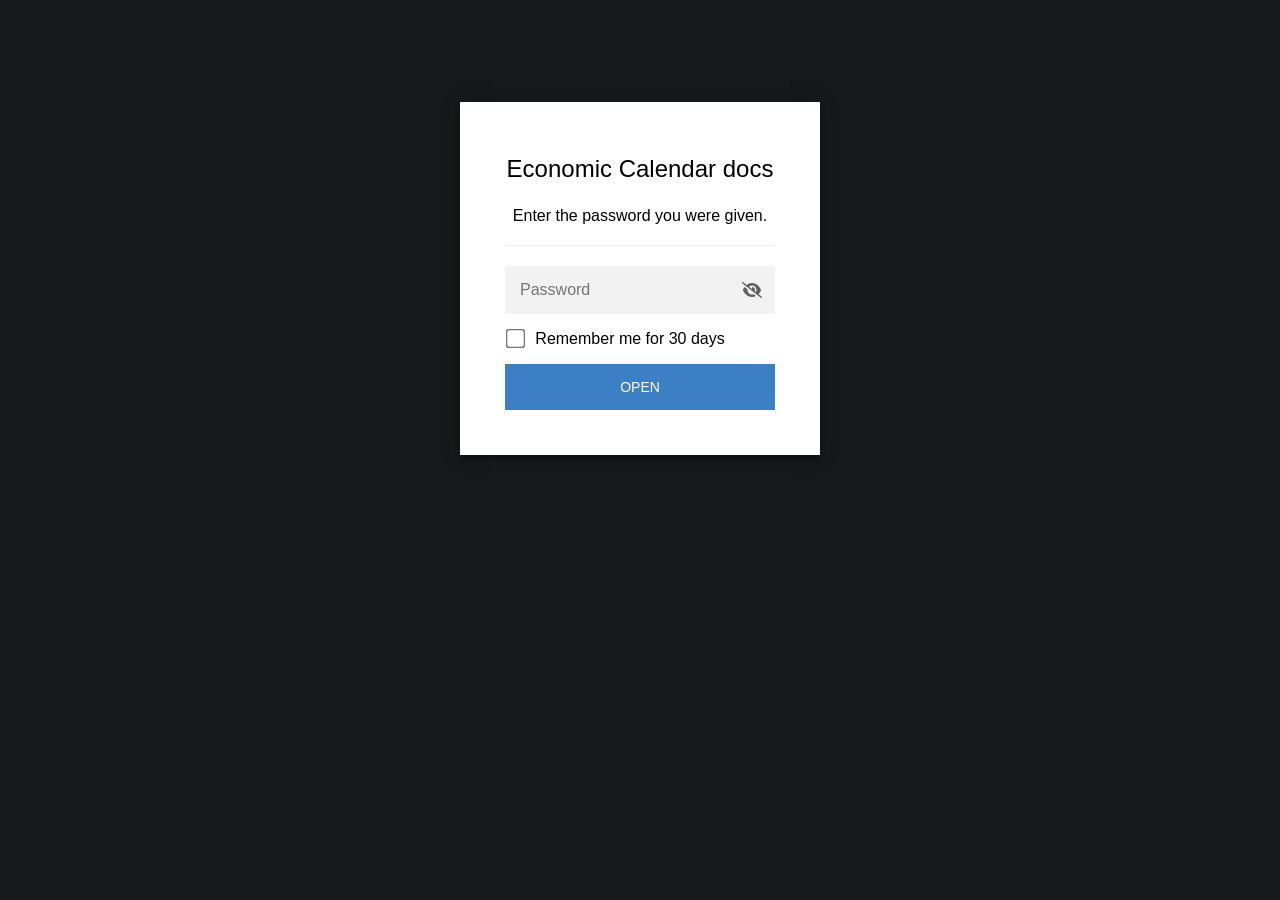
==== getting-started/index.html @ f7188997 "V1" ====
<!DOCTYPE html>
<html class="staticrypt-html">
    <head>
        <meta charset="utf-8" />
        <title>Economic Calendar docs</title>
        <meta name="viewport" content="width=device-width, initial-scale=1" />

        <!-- do not cache this page -->
        <meta http-equiv="cache-control" content="max-age=0" />
        <meta http-equiv="cache-control" content="no-cache" />
        <meta http-equiv="expires" content="0" />
        <meta http-equiv="expires" content="Tue, 01 Jan 1980 1:00:00 GMT" />
        <meta http-equiv="pragma" content="no-cache" />

        <style>
            .staticrypt-hr {
                margin-top: 20px;
                margin-bottom: 20px;
                border: 0;
                border-top: 1px solid #eee;
            }

            .staticrypt-page {
                width: 360px;
                padding: 8% 0 0;
                margin: auto;
                box-sizing: border-box;
            }

            .staticrypt-form {
                position: relative;
                z-index: 1;
                background: #ffffff;
                max-width: 360px;
                margin: 0 auto 100px;
                padding: 45px;
                text-align: center;
                box-shadow: 0 0 20px 0 rgba(0, 0, 0, 0.2), 0 5px 5px 0 rgba(0, 0, 0, 0.24);
            }

            .staticrypt-form input[type="password"],
            input[type="text"] {
                background: inherit;
                border: 0;
                box-sizing: border-box; /* This ensures padding is included in the total width */
                font-size: 14px;
                outline: 0;
                padding: 15px 30px 15px 15px; /* Adjust the padding to ensure there is space for the icon */
                width: 100%;
            }

            .staticrypt-password-container {
                position: relative;
                outline: 0;
                background: #f2f2f2;
                width: 100%;
                border: 0;
                margin: 0 0 15px;
                box-sizing: border-box;
            }

            .staticrypt-toggle-password-visibility {
                cursor: pointer;
                height: 20px;
                opacity: 60%;
                padding: 13px;
                position: absolute;
                right: 0;
                top: 50%;
                transform: translateY(-50%);
                width: 20px;
            }

            .staticrypt-form .staticrypt-decrypt-button {
                text-transform: uppercase;
                outline: 0;
                background: #3d7fc4;
                width: 100%;
                border: 0;
                padding: 15px;
                color: #ffffff;
                font-size: 14px;
                cursor: pointer;
            }

            .staticrypt-form .staticrypt-decrypt-button:hover,
            .staticrypt-form .staticrypt-decrypt-button:active,
            .staticrypt-form .staticrypt-decrypt-button:focus {
                background: #3d7fc4;
                filter: brightness(92%);
            }

            .staticrypt-html {
                height: 100%;
            }

            .staticrypt-body {
                height: 100%;
                margin: 0;
            }

            .staticrypt-content {
                height: 100%;
                margin-bottom: 1em;
                background: #17181c;
                font-family: "Arial", sans-serif;
                -webkit-font-smoothing: antialiased;
                -moz-osx-font-smoothing: grayscale;
            }

            .staticrypt-instructions {
                margin-top: -1em;
                margin-bottom: 1em;
            }

            .staticrypt-title {
                font-size: 1.5em;
            }

            label.staticrypt-remember {
                display: flex;
                align-items: center;
                margin-bottom: 1em;
            }

            .staticrypt-remember input[type="checkbox"] {
                transform: scale(1.5);
                margin-right: 1em;
            }

            .hidden {
                display: none !important;
            }

            .staticrypt-spinner-container {
                height: 100%;
                display: flex;
                align-items: center;
                justify-content: center;
            }

            .staticrypt-spinner {
                display: inline-block;
                width: 2rem;
                height: 2rem;
                vertical-align: text-bottom;
                border: 0.25em solid gray;
                border-right-color: transparent;
                border-radius: 50%;
                -webkit-animation: spinner-border 0.75s linear infinite;
                animation: spinner-border 0.75s linear infinite;
                animation-duration: 0.75s;
                animation-timing-function: linear;
                animation-delay: 0s;
                animation-iteration-count: infinite;
                animation-direction: normal;
                animation-fill-mode: none;
                animation-play-state: running;
                animation-name: spinner-border;
            }

            @keyframes spinner-border {
                100% {
                    transform: rotate(360deg);
                }
            }

            @media screen and (-webkit-min-device-pixel-ratio: 0) {
                .staticrypt-form input[type="password"],
                input[type="text"] {
                    font-size: 16px;
                }
            }
        </style>
    </head>

    <body class="staticrypt-body">
        <div id="staticrypt_loading" class="staticrypt-spinner-container">
            <div class="staticrypt-spinner"></div>
        </div>

        <div id="staticrypt_content" class="staticrypt-content hidden">
            <div class="staticrypt-page">
                <div class="staticrypt-form">
                    <div class="staticrypt-instructions">
                        <p class="staticrypt-title">Economic Calendar docs</p>
                        <p>Enter the password you were given.</p>
                    </div>

                    <hr class="staticrypt-hr" />

                    <form id="staticrypt-form" action="#" method="post">
                        <div class="staticrypt-password-container">
                            <input
                                id="staticrypt-password"
                                type="password"
                                name="password"
                                placeholder="Password"
                                autofocus
                            />

                            <img
                                class="staticrypt-toggle-password-visibility"
                                alt="Show password"
                                title="Show password"
                                src="[data-uri]"
                            />
                        </div>

                        <label id="staticrypt-remember-label" class="staticrypt-remember hidden">
                            <input id="staticrypt-remember" type="checkbox" name="remember" />
                            Remember me for 30 days
                        </label>

                        <input type="submit" class="staticrypt-decrypt-button" value="Open" />
                    </form>
                </div>
            </div>
        </div>

        <script>
            // these variables will be filled when generating the file - the template format is 'variable_name'
            const staticryptInitiator = ((function(){
  const exports = {};
  const cryptoEngine = ((function(){
  const exports = {};
  const { subtle } = crypto;

const IV_BITS = 16 * 8;
const HEX_BITS = 4;
const ENCRYPTION_ALGO = "AES-CBC";

/**
 * Translates between utf8 encoded hexadecimal strings
 * and Uint8Array bytes.
 */
const HexEncoder = {
    /**
     * hex string -> bytes
     * @param {string} hexString
     * @returns {Uint8Array}
     */
    parse: function (hexString) {
        if (hexString.length % 2 !== 0) throw "Invalid hexString";
        const arrayBuffer = new Uint8Array(hexString.length / 2);

        for (let i = 0; i < hexString.length; i += 2) {
            const byteValue = parseInt(hexString.substring(i, i + 2), 16);
            if (isNaN(byteValue)) {
                throw "Invalid hexString";
            }
            arrayBuffer[i / 2] = byteValue;
        }
        return arrayBuffer;
    },

    /**
     * bytes -> hex string
     * @param {Uint8Array} bytes
     * @returns {string}
     */
    stringify: function (bytes) {
        const hexBytes = [];

        for (let i = 0; i < bytes.length; ++i) {
            let byteString = bytes[i].toString(16);
            if (byteString.length < 2) {
                byteString = "0" + byteString;
            }
            hexBytes.push(byteString);
        }
        return hexBytes.join("");
    },
};

/**
 * Translates between utf8 strings and Uint8Array bytes.
 */
const UTF8Encoder = {
    parse: function (str) {
        return new TextEncoder().encode(str);
    },

    stringify: function (bytes) {
        return new TextDecoder().decode(bytes);
    },
};

/**
 * Salt and encrypt a msg with a password.
 */
async function encrypt(msg, hashedPassword) {
    // Must be 16 bytes, unpredictable, and preferably cryptographically random. However, it need not be secret.
    // https://developer.mozilla.org/en-US/docs/Web/API/SubtleCrypto/encrypt#parameters
    const iv = crypto.getRandomValues(new Uint8Array(IV_BITS / 8));

    const key = await subtle.importKey("raw", HexEncoder.parse(hashedPassword), ENCRYPTION_ALGO, false, ["encrypt"]);

    const encrypted = await subtle.encrypt(
        {
            name: ENCRYPTION_ALGO,
            iv: iv,
        },
        key,
        UTF8Encoder.parse(msg)
    );

    // iv will be 32 hex characters, we prepend it to the ciphertext for use in decryption
    return HexEncoder.stringify(iv) + HexEncoder.stringify(new Uint8Array(encrypted));
}
exports.encrypt = encrypt;

/**
 * Decrypt a salted msg using a password.
 *
 * @param {string} encryptedMsg
 * @param {string} hashedPassword
 * @returns {Promise<string>}
 */
async function decrypt(encryptedMsg, hashedPassword) {
    const ivLength = IV_BITS / HEX_BITS;
    const iv = HexEncoder.parse(encryptedMsg.substring(0, ivLength));
    const encrypted = encryptedMsg.substring(ivLength);

    const key = await subtle.importKey("raw", HexEncoder.parse(hashedPassword), ENCRYPTION_ALGO, false, ["decrypt"]);

    const outBuffer = await subtle.decrypt(
        {
            name: ENCRYPTION_ALGO,
            iv: iv,
        },
        key,
        HexEncoder.parse(encrypted)
    );

    return UTF8Encoder.stringify(new Uint8Array(outBuffer));
}
exports.decrypt = decrypt;

/**
 * Salt and hash the password so it can be stored in localStorage without opening a password reuse vulnerability.
 *
 * @param {string} password
 * @param {string} salt
 * @returns {Promise<string>}
 */
async function hashPassword(password, salt) {
    // we hash the password in multiple steps, each adding more iterations. This is because we used to allow less
    // iterations, so for backward compatibility reasons, we need to support going from that to more iterations.
    let hashedPassword = await hashLegacyRound(password, salt);

    hashedPassword = await hashSecondRound(hashedPassword, salt);

    return hashThirdRound(hashedPassword, salt);
}
exports.hashPassword = hashPassword;

/**
 * This hashes the password with 1k iterations. This is a low number, we need this function to support backwards
 * compatibility.
 *
 * @param {string} password
 * @param {string} salt
 * @returns {Promise<string>}
 */
function hashLegacyRound(password, salt) {
    return pbkdf2(password, salt, 1000, "SHA-1");
}
exports.hashLegacyRound = hashLegacyRound;

/**
 * Add a second round of iterations. This is because we used to use 1k, so for backwards compatibility with
 * remember-me/autodecrypt links, we need to support going from that to more iterations.
 *
 * @param hashedPassword
 * @param salt
 * @returns {Promise<string>}
 */
function hashSecondRound(hashedPassword, salt) {
    return pbkdf2(hashedPassword, salt, 14000, "SHA-256");
}
exports.hashSecondRound = hashSecondRound;

/**
 * Add a third round of iterations to bring total number to 600k. This is because we used to use 1k, then 15k, so for
 * backwards compatibility with remember-me/autodecrypt links, we need to support going from that to more iterations.
 *
 * @param hashedPassword
 * @param salt
 * @returns {Promise<string>}
 */
function hashThirdRound(hashedPassword, salt) {
    return pbkdf2(hashedPassword, salt, 585000, "SHA-256");
}
exports.hashThirdRound = hashThirdRound;

/**
 * Salt and hash the password so it can be stored in localStorage without opening a password reuse vulnerability.
 *
 * @param {string} password
 * @param {string} salt
 * @param {int} iterations
 * @param {string} hashAlgorithm
 * @returns {Promise<string>}
 */
async function pbkdf2(password, salt, iterations, hashAlgorithm) {
    const key = await subtle.importKey("raw", UTF8Encoder.parse(password), "PBKDF2", false, ["deriveBits"]);

    const keyBytes = await subtle.deriveBits(
        {
            name: "PBKDF2",
            hash: hashAlgorithm,
            iterations,
            salt: UTF8Encoder.parse(salt),
        },
        key,
        256
    );

    return HexEncoder.stringify(new Uint8Array(keyBytes));
}

function generateRandomSalt() {
    const bytes = crypto.getRandomValues(new Uint8Array(128 / 8));

    return HexEncoder.stringify(new Uint8Array(bytes));
}
exports.generateRandomSalt = generateRandomSalt;

async function signMessage(hashedPassword, message) {
    const key = await subtle.importKey(
        "raw",
        HexEncoder.parse(hashedPassword),
        {
            name: "HMAC",
            hash: "SHA-256",
        },
        false,
        ["sign"]
    );
    const signature = await subtle.sign("HMAC", key, UTF8Encoder.parse(message));

    return HexEncoder.stringify(new Uint8Array(signature));
}
exports.signMessage = signMessage;

function getRandomAlphanum() {
    const possibleCharacters = "abcdefghijklmnopqrstuvwxyzABCDEFGHIJKLMNOPQRSTUVWXYZ0123456789";

    let byteArray;
    let parsedInt;

    // Keep generating new random bytes until we get a value that falls
    // within a range that can be evenly divided by possibleCharacters.length
    do {
        byteArray = crypto.getRandomValues(new Uint8Array(1));
        // extract the lowest byte to get an int from 0 to 255 (probably unnecessary, since we're only generating 1 byte)
        parsedInt = byteArray[0] & 0xff;
    } while (parsedInt >= 256 - (256 % possibleCharacters.length));

    // Take the modulo of the parsed integer to get a random number between 0 and totalLength - 1
    const randomIndex = parsedInt % possibleCharacters.length;

    return possibleCharacters[randomIndex];
}

/**
 * Generate a random string of a given length.
 *
 * @param {int} length
 * @returns {string}
 */
function generateRandomString(length) {
    let randomString = "";

    for (let i = 0; i < length; i++) {
        randomString += getRandomAlphanum();
    }

    return randomString;
}
exports.generateRandomString = generateRandomString;

  return exports;
})());
const codec = ((function(){
  const exports = {};
  /**
 * Initialize the codec with the provided cryptoEngine - this return functions to encode and decode messages.
 *
 * @param cryptoEngine - the engine to use for encryption / decryption
 */
function init(cryptoEngine) {
    const exports = {};

    /**
     * Top-level function for encoding a message.
     * Includes password hashing, encryption, and signing.
     *
     * @param {string} msg
     * @param {string} password
     * @param {string} salt
     *
     * @returns {string} The encoded text
     */
    async function encode(msg, password, salt) {
        const hashedPassword = await cryptoEngine.hashPassword(password, salt);

        const encrypted = await cryptoEngine.encrypt(msg, hashedPassword);

        // we use the hashed password in the HMAC because this is effectively what will be used a password (so we can store
        // it in localStorage safely, we don't use the clear text password)
        const hmac = await cryptoEngine.signMessage(hashedPassword, encrypted);

        return hmac + encrypted;
    }
    exports.encode = encode;

    /**
     * Encode using a password that has already been hashed. This is useful to encode multiple messages in a row, that way
     * we don't need to hash the password multiple times.
     *
     * @param {string} msg
     * @param {string} hashedPassword
     *
     * @returns {string} The encoded text
     */
    async function encodeWithHashedPassword(msg, hashedPassword) {
        const encrypted = await cryptoEngine.encrypt(msg, hashedPassword);

        // we use the hashed password in the HMAC because this is effectively what will be used a password (so we can store
        // it in localStorage safely, we don't use the clear text password)
        const hmac = await cryptoEngine.signMessage(hashedPassword, encrypted);

        return hmac + encrypted;
    }
    exports.encodeWithHashedPassword = encodeWithHashedPassword;

    /**
     * Top-level function for decoding a message.
     * Includes signature check and decryption.
     *
     * @param {string} signedMsg
     * @param {string} hashedPassword
     * @param {string} salt
     * @param {int} backwardCompatibleAttempt
     * @param {string} originalPassword
     *
     * @returns {Object} {success: true, decoded: string} | {success: false, message: string}
     */
    async function decode(signedMsg, hashedPassword, salt, backwardCompatibleAttempt = 0, originalPassword = "") {
        const encryptedHMAC = signedMsg.substring(0, 64);
        const encryptedMsg = signedMsg.substring(64);
        const decryptedHMAC = await cryptoEngine.signMessage(hashedPassword, encryptedMsg);

        if (decryptedHMAC !== encryptedHMAC) {
            // we have been raising the number of iterations in the hashing algorithm multiple times, so to support the old
            // remember-me/autodecrypt links we need to try bringing the old hashes up to speed.
            originalPassword = originalPassword || hashedPassword;
            if (backwardCompatibleAttempt === 0) {
                const updatedHashedPassword = await cryptoEngine.hashThirdRound(originalPassword, salt);

                return decode(signedMsg, updatedHashedPassword, salt, backwardCompatibleAttempt + 1, originalPassword);
            }
            if (backwardCompatibleAttempt === 1) {
                let updatedHashedPassword = await cryptoEngine.hashSecondRound(originalPassword, salt);
                updatedHashedPassword = await cryptoEngine.hashThirdRound(updatedHashedPassword, salt);

                return decode(signedMsg, updatedHashedPassword, salt, backwardCompatibleAttempt + 1, originalPassword);
            }

            return { success: false, message: "Signature mismatch" };
        }

        return {
            success: true,
            decoded: await cryptoEngine.decrypt(encryptedMsg, hashedPassword),
        };
    }
    exports.decode = decode;

    return exports;
}
exports.init = init;

  return exports;
})());
const decode = codec.init(cryptoEngine).decode;

/**
 * Initialize the staticrypt module, that exposes functions callbable by the password_template.
 *
 * @param {{
 *  staticryptEncryptedMsgUniqueVariableName: string,
 *  isRememberEnabled: boolean,
 *  rememberDurationInDays: number,
 *  staticryptSaltUniqueVariableName: string,
 * }} staticryptConfig - object of data that is stored on the password_template at encryption time.
 *
 * @param {{
 *  rememberExpirationKey: string,
 *  rememberPassphraseKey: string,
 *  replaceHtmlCallback: function,
 *  clearLocalStorageCallback: function,
 * }} templateConfig - object of data that can be configured by a custom password_template.
 */
function init(staticryptConfig, templateConfig) {
    const exports = {};

    /**
     * Decrypt our encrypted page, replace the whole HTML.
     *
     * @param {string} hashedPassword
     * @returns {Promise<boolean>}
     */
    async function decryptAndReplaceHtml(hashedPassword) {
        const { staticryptEncryptedMsgUniqueVariableName, staticryptSaltUniqueVariableName } = staticryptConfig;
        const { replaceHtmlCallback } = templateConfig;

        const result = await decode(
            staticryptEncryptedMsgUniqueVariableName,
            hashedPassword,
            staticryptSaltUniqueVariableName
        );
        if (!result.success) {
            return false;
        }
        const plainHTML = result.decoded;

        // if the user configured a callback call it, otherwise just replace the whole HTML
        if (typeof replaceHtmlCallback === "function") {
            replaceHtmlCallback(plainHTML);
        } else {
            document.write(plainHTML);
            document.close();
        }

        return true;
    }

    /**
     * Attempt to decrypt the page and replace the whole HTML.
     *
     * @param {string} password
     * @param {boolean} isRememberChecked
     *
     * @returns {Promise<{isSuccessful: boolean, hashedPassword?: string}>} - we return an object, so that if we want to
     *   expose more information in the future we can do it without breaking the password_template
     */
    async function handleDecryptionOfPage(password, isRememberChecked) {
        const { staticryptSaltUniqueVariableName } = staticryptConfig;

        // decrypt and replace the whole page
        const hashedPassword = await cryptoEngine.hashPassword(password, staticryptSaltUniqueVariableName);
        return handleDecryptionOfPageFromHash(hashedPassword, isRememberChecked);
    }
    exports.handleDecryptionOfPage = handleDecryptionOfPage;

    async function handleDecryptionOfPageFromHash(hashedPassword, isRememberChecked) {
        const { isRememberEnabled, rememberDurationInDays } = staticryptConfig;
        const { rememberExpirationKey, rememberPassphraseKey } = templateConfig;

        const isDecryptionSuccessful = await decryptAndReplaceHtml(hashedPassword);

        if (!isDecryptionSuccessful) {
            return {
                isSuccessful: false,
                hashedPassword,
            };
        }

        // remember the hashedPassword and set its expiration if necessary
        if (isRememberEnabled && isRememberChecked) {
            window.localStorage.setItem(rememberPassphraseKey, hashedPassword);

            // set the expiration if the duration isn't 0 (meaning no expiration)
            if (rememberDurationInDays > 0) {
                window.localStorage.setItem(
                    rememberExpirationKey,
                    (new Date().getTime() + rememberDurationInDays * 24 * 60 * 60 * 1000).toString()
                );
            }
        }

        return {
            isSuccessful: true,
            hashedPassword,
        };
    }
    exports.handleDecryptionOfPageFromHash = handleDecryptionOfPageFromHash;

    /**
     * Clear localstorage from staticrypt related values
     */
    function clearLocalStorage() {
        const { clearLocalStorageCallback, rememberExpirationKey, rememberPassphraseKey } = templateConfig;

        if (typeof clearLocalStorageCallback === "function") {
            clearLocalStorageCallback();
        } else {
            localStorage.removeItem(rememberPassphraseKey);
            localStorage.removeItem(rememberExpirationKey);
        }
    }

    async function handleDecryptOnLoad() {
        let isSuccessful = await decryptOnLoadFromUrl();

        if (!isSuccessful) {
            isSuccessful = await decryptOnLoadFromRememberMe();
        }

        return { isSuccessful };
    }
    exports.handleDecryptOnLoad = handleDecryptOnLoad;

    /**
     * Clear storage if we are logging out
     *
     * @returns {boolean} - whether we logged out
     */
    function logoutIfNeeded() {
        const logoutKey = "staticrypt_logout";

        // handle logout through query param
        const queryParams = new URLSearchParams(window.location.search);
        if (queryParams.has(logoutKey)) {
            clearLocalStorage();
            return true;
        }

        // handle logout through URL fragment
        const hash = window.location.hash.substring(1);
        if (hash.includes(logoutKey)) {
            clearLocalStorage();
            return true;
        }

        return false;
    }

    /**
     * To be called on load: check if we want to try to decrypt and replace the HTML with the decrypted content, and
     * try to do it if needed.
     *
     * @returns {Promise<boolean>} true if we derypted and replaced the whole page, false otherwise
     */
    async function decryptOnLoadFromRememberMe() {
        const { rememberDurationInDays } = staticryptConfig;
        const { rememberExpirationKey, rememberPassphraseKey } = templateConfig;

        // if we are login out, terminate
        if (logoutIfNeeded()) {
            return false;
        }

        // if there is expiration configured, check if we're not beyond the expiration
        if (rememberDurationInDays && rememberDurationInDays > 0) {
            const expiration = localStorage.getItem(rememberExpirationKey),
                isExpired = expiration && new Date().getTime() > parseInt(expiration);

            if (isExpired) {
                clearLocalStorage();
                return false;
            }
        }

        const hashedPassword = localStorage.getItem(rememberPassphraseKey);

        if (hashedPassword) {
            // try to decrypt
            const isDecryptionSuccessful = await decryptAndReplaceHtml(hashedPassword);

            // if the decryption is unsuccessful the password might be wrong - silently clear the saved data and let
            // the user fill the password form again
            if (!isDecryptionSuccessful) {
                clearLocalStorage();
                return false;
            }

            return true;
        }

        return false;
    }

    async function decryptOnLoadFromUrl() {
        const passwordKey = "staticrypt_pwd";
        const rememberMeKey = "remember_me";

        // try to get the password from the query param (for backward compatibility - we now want to avoid this method,
        // since it sends the hashed password to the server which isn't needed)
        const queryParams = new URLSearchParams(window.location.search);
        const hashedPasswordQuery = queryParams.get(passwordKey);
        const rememberMeQuery = queryParams.get(rememberMeKey);

        const urlFragment = window.location.hash.substring(1);
        // get the password from the url fragment
        const hashedPasswordRegexMatch = urlFragment.match(new RegExp(passwordKey + "=([^&]*)"));
        const hashedPasswordFragment = hashedPasswordRegexMatch ? hashedPasswordRegexMatch[1] : null;
        const rememberMeFragment = urlFragment.includes(rememberMeKey);

        const hashedPassword = hashedPasswordFragment || hashedPasswordQuery;
        const rememberMe = rememberMeFragment || rememberMeQuery;

        if (hashedPassword) {
            return handleDecryptionOfPageFromHash(hashedPassword, rememberMe);
        }

        return false;
    }

    return exports;
}
exports.init = init;

  return exports;
})());
            const templateError = "Wrong password",
                templateToggleAltShow = "Show password",
                templateToggleAltHide = "Hide password",
                isRememberEnabled = true,
                staticryptConfig = {"staticryptEncryptedMsgUniqueVariableName":"[base64]","isRememberEnabled":true,"rememberDurationInDays":30,"staticryptSaltUniqueVariableName":"a961a869820fe234a34bedd8ff68a4ea"};

            // you can edit these values to customize some of the behavior of StatiCrypt
            const templateConfig = {
                rememberExpirationKey: "staticrypt_expiration",
                rememberPassphraseKey: "staticrypt_passphrase",
                replaceHtmlCallback: null,
                clearLocalStorageCallback: null,
            };

            // init the staticrypt engine
            const staticrypt = staticryptInitiator.init(staticryptConfig, templateConfig);

            // try to automatically decrypt on load if there is a saved password
            window.onload = async function () {
                const { isSuccessful } = await staticrypt.handleDecryptOnLoad();

                // if we didn't decrypt anything on load, show the password prompt. Otherwise the content has already been
                // replaced, no need to do anything
                if (!isSuccessful) {
                    // hide loading screen
                    document.getElementById("staticrypt_loading").classList.add("hidden");
                    document.getElementById("staticrypt_content").classList.remove("hidden");
                    document.getElementById("staticrypt-password").focus();

                    // show the remember me checkbox
                    if (isRememberEnabled) {
                        document.getElementById("staticrypt-remember-label").classList.remove("hidden");
                    }
                }
            };

            // toggle password visibility
            const toggleIcon = document.querySelector(".staticrypt-toggle-password-visibility");
            // these two icons are coming from FontAwesome
            const imgSrcEyeClosed =
                "[data-uri]";
            const imgSrcEyeOpened =
                "[data-uri]";
            toggleIcon.addEventListener("click", function () {
                const passwordInput = document.getElementById("staticrypt-password");
                if (passwordInput.type === "password") {
                    passwordInput.type = "text";
                    toggleIcon.src = imgSrcEyeOpened;
                    toggleIcon.alt = templateToggleAltHide;
                    toggleIcon.title = templateToggleAltHide;
                } else {
                    passwordInput.type = "password";
                    toggleIcon.src = imgSrcEyeClosed;
                    toggleIcon.alt = templateToggleAltShow;
                    toggleIcon.title = templateToggleAltShow;
                }
            });

            // handle password form submission
            document.getElementById("staticrypt-form").addEventListener("submit", async function (e) {
                e.preventDefault();

                const password = document.getElementById("staticrypt-password").value,
                    isRememberChecked = document.getElementById("staticrypt-remember").checked;

                const { isSuccessful } = await staticrypt.handleDecryptionOfPage(password, isRememberChecked);

                if (!isSuccessful) {
                    alert(templateError);
                }
            });
        </script>
    </body>
</html>
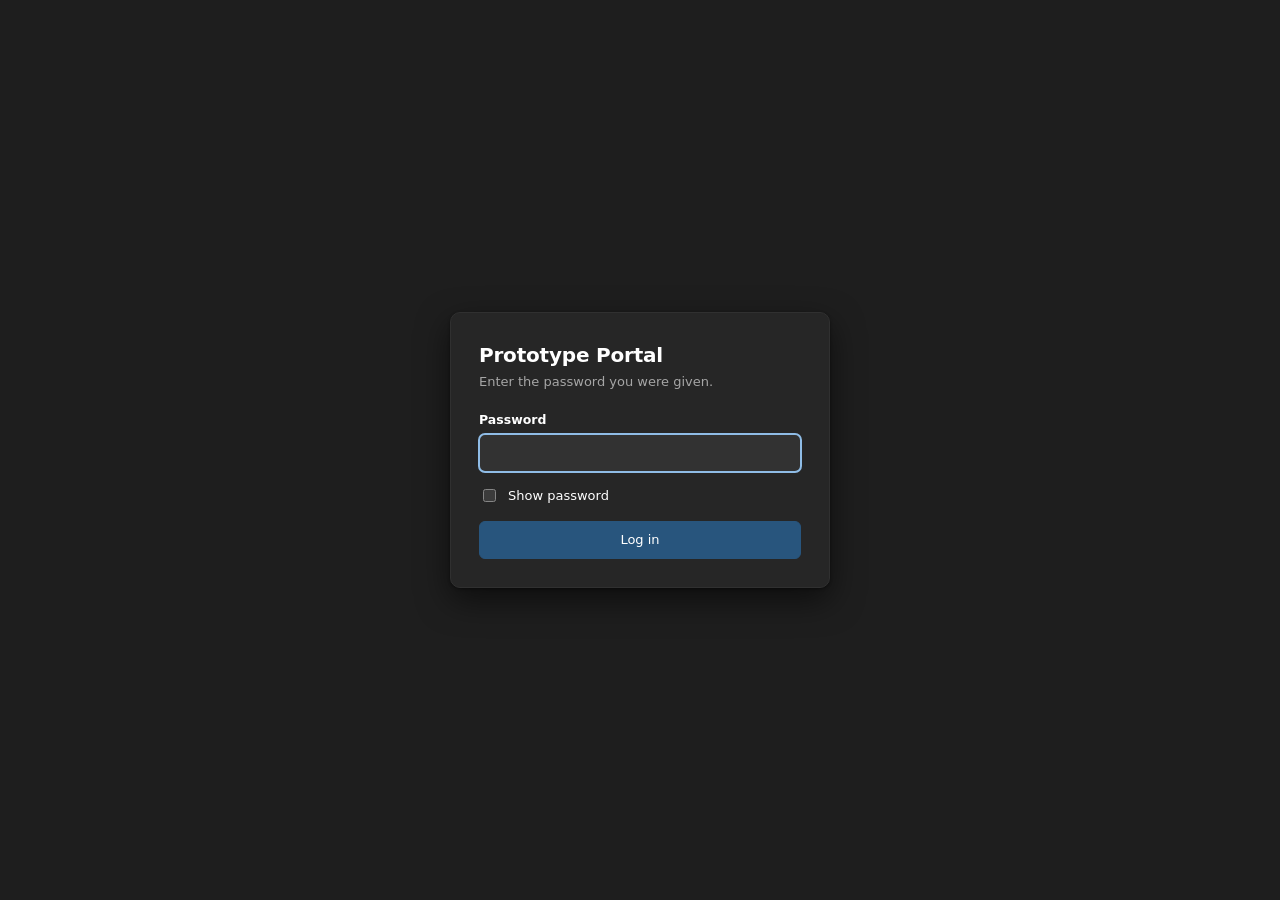
==== commit 5523fd43: "V2" ====
--- a/getting-started/index.html
+++ b/getting-started/index.html
@@ -1,226 +1,69 @@
-<!DOCTYPE html>
-<html class="staticrypt-html">
-    <head>
-        <meta charset="utf-8" />
-        <title>Economic Calendar docs</title>
-        <meta name="viewport" content="width=device-width, initial-scale=1" />
-
-        <!-- do not cache this page -->
-        <meta http-equiv="cache-control" content="max-age=0" />
-        <meta http-equiv="cache-control" content="no-cache" />
-        <meta http-equiv="expires" content="0" />
-        <meta http-equiv="expires" content="Tue, 01 Jan 1980 1:00:00 GMT" />
-        <meta http-equiv="pragma" content="no-cache" />
-
-        <style>
-            .staticrypt-hr {
-                margin-top: 20px;
-                margin-bottom: 20px;
-                border: 0;
-                border-top: 1px solid #eee;
-            }
-
-            .staticrypt-page {
-                width: 360px;
-                padding: 8% 0 0;
-                margin: auto;
-                box-sizing: border-box;
-            }
-
-            .staticrypt-form {
-                position: relative;
-                z-index: 1;
-                background: #ffffff;
-                max-width: 360px;
-                margin: 0 auto 100px;
-                padding: 45px;
-                text-align: center;
-                box-shadow: 0 0 20px 0 rgba(0, 0, 0, 0.2), 0 5px 5px 0 rgba(0, 0, 0, 0.24);
-            }
-
-            .staticrypt-form input[type="password"],
-            input[type="text"] {
-                background: inherit;
-                border: 0;
-                box-sizing: border-box; /* This ensures padding is included in the total width */
-                font-size: 14px;
-                outline: 0;
-                padding: 15px 30px 15px 15px; /* Adjust the padding to ensure there is space for the icon */
-                width: 100%;
-            }
-
-            .staticrypt-password-container {
-                position: relative;
-                outline: 0;
-                background: #f2f2f2;
-                width: 100%;
-                border: 0;
-                margin: 0 0 15px;
-                box-sizing: border-box;
-            }
-
-            .staticrypt-toggle-password-visibility {
-                cursor: pointer;
-                height: 20px;
-                opacity: 60%;
-                padding: 13px;
-                position: absolute;
-                right: 0;
-                top: 50%;
-                transform: translateY(-50%);
-                width: 20px;
-            }
-
-            .staticrypt-form .staticrypt-decrypt-button {
-                text-transform: uppercase;
-                outline: 0;
-                background: #3d7fc4;
-                width: 100%;
-                border: 0;
-                padding: 15px;
-                color: #ffffff;
-                font-size: 14px;
-                cursor: pointer;
-            }
-
-            .staticrypt-form .staticrypt-decrypt-button:hover,
-            .staticrypt-form .staticrypt-decrypt-button:active,
-            .staticrypt-form .staticrypt-decrypt-button:focus {
-                background: #3d7fc4;
-                filter: brightness(92%);
-            }
-
-            .staticrypt-html {
-                height: 100%;
-            }
-
-            .staticrypt-body {
-                height: 100%;
-                margin: 0;
-            }
-
-            .staticrypt-content {
-                height: 100%;
-                margin-bottom: 1em;
-                background: #17181c;
-                font-family: "Arial", sans-serif;
-                -webkit-font-smoothing: antialiased;
-                -moz-osx-font-smoothing: grayscale;
-            }
-
-            .staticrypt-instructions {
-                margin-top: -1em;
-                margin-bottom: 1em;
-            }
-
-            .staticrypt-title {
-                font-size: 1.5em;
-            }
-
-            label.staticrypt-remember {
-                display: flex;
-                align-items: center;
-                margin-bottom: 1em;
-            }
-
-            .staticrypt-remember input[type="checkbox"] {
-                transform: scale(1.5);
-                margin-right: 1em;
-            }
-
-            .hidden {
-                display: none !important;
-            }
-
-            .staticrypt-spinner-container {
-                height: 100%;
-                display: flex;
-                align-items: center;
-                justify-content: center;
-            }
-
-            .staticrypt-spinner {
-                display: inline-block;
-                width: 2rem;
-                height: 2rem;
-                vertical-align: text-bottom;
-                border: 0.25em solid gray;
-                border-right-color: transparent;
-                border-radius: 50%;
-                -webkit-animation: spinner-border 0.75s linear infinite;
-                animation: spinner-border 0.75s linear infinite;
-                animation-duration: 0.75s;
-                animation-timing-function: linear;
-                animation-delay: 0s;
-                animation-iteration-count: infinite;
-                animation-direction: normal;
-                animation-fill-mode: none;
-                animation-play-state: running;
-                animation-name: spinner-border;
-            }
-
-            @keyframes spinner-border {
-                100% {
-                    transform: rotate(360deg);
-                }
-            }
-
-            @media screen and (-webkit-min-device-pixel-ratio: 0) {
-                .staticrypt-form input[type="password"],
-                input[type="text"] {
-                    font-size: 16px;
-                }
-            }
-        </style>
-    </head>
-
-    <body class="staticrypt-body">
-        <div id="staticrypt_loading" class="staticrypt-spinner-container">
-            <div class="staticrypt-spinner"></div>
-        </div>
-
-        <div id="staticrypt_content" class="staticrypt-content hidden">
-            <div class="staticrypt-page">
-                <div class="staticrypt-form">
-                    <div class="staticrypt-instructions">
-                        <p class="staticrypt-title">Economic Calendar docs</p>
-                        <p>Enter the password you were given.</p>
-                    </div>
-
-                    <hr class="staticrypt-hr" />
-
-                    <form id="staticrypt-form" action="#" method="post">
-                        <div class="staticrypt-password-container">
-                            <input
-                                id="staticrypt-password"
-                                type="password"
-                                name="password"
-                                placeholder="Password"
-                                autofocus
-                            />
-
-                            <img
-                                class="staticrypt-toggle-password-visibility"
-                                alt="Show password"
-                                title="Show password"
-                                src="[data-uri]"
-                            />
-                        </div>
-
-                        <label id="staticrypt-remember-label" class="staticrypt-remember hidden">
-                            <input id="staticrypt-remember" type="checkbox" name="remember" />
-                            Remember me for 30 days
-                        </label>
-
-                        <input type="submit" class="staticrypt-decrypt-button" value="Open" />
-                    </form>
-                </div>
-            </div>
-        </div>
-
-        <script>
-            // these variables will be filled when generating the file - the template format is 'variable_name'
-            const staticryptInitiator = ((function(){
+<!doctype html>
+<!--
+  Password page for `npm run build:pages` (a StatiCrypt template). It matches the
+  calendar's "Prototype Portal" login. The password is always remembered, so it's
+  asked once per browser (until it expires). /prototype_one_docs is filled in by the build script.
+-->
+<html lang="en">
+<head>
+<meta charset="utf-8">
+<meta name="viewport" content="width=device-width, initial-scale=1">
+<meta name="robots" content="noindex, nofollow">
+<title>Prototype Portal</title>
+<link rel="icon" href="/prototype_one_docs/favicon.svg" type="image/svg+xml">
+<style>
+  @font-face { font-family: "Inter"; font-weight: 400; font-display: swap; src: url("/prototype_one_docs/fonts/inter-latin-400-normal.woff2") format("woff2"); }
+  @font-face { font-family: "Inter"; font-weight: 600; font-display: swap; src: url("/prototype_one_docs/fonts/inter-latin-600-normal.woff2") format("woff2"); }
+  :root {
+    --bg: #1e1e1e; --panel: #262626; --control: #323232; --fg: #ffffff; --muted: #a6a6a6;
+    --line: #303030; --line-strong: #3c3c3c; --accent: #28557d; --accent-fg: #ffffff; --accent-text: #8fbce6;
+    --danger: #ff7b6b; --shadow: 0 12px 32px rgba(0, 0, 0, .55), 0 1px 3px rgba(0, 0, 0, .4);
+    color-scheme: dark;
+  }
+  * { box-sizing: border-box; }
+  body { margin: 0; background: var(--bg); color: var(--fg); font: 14px/1.4 "Inter", system-ui, -apple-system, "Segoe UI", Roboto, sans-serif;
+    font-feature-settings: "cv11", "ss01"; -webkit-font-smoothing: antialiased; }
+  button, input { font: inherit; color: inherit; }
+  .hidden { display: none !important; }
+  .login { min-height: 100dvh; display: grid; place-items: center; padding: 24px 16px; }
+  .login-card { width: min(380px, 100%); padding: 28px; background: var(--panel); border: 1px solid var(--line); border-radius: 10px; box-shadow: var(--shadow); }
+  h1 { font-size: 20px; font-weight: 600; letter-spacing: -.01em; margin: 0 0 4px; }
+  .login-sub { margin: 0 0 20px; color: var(--muted); font-size: 13px; }
+  .field { display: flex; flex-direction: column; gap: 6px; margin-bottom: 14px; }
+  .field-label { font-size: 12.5px; font-weight: 600; }
+  .field input { height: 38px; padding: 0 10px; border: 1px solid var(--line-strong); border-radius: 6px; background: var(--control); font-size: 14px; }
+  .field input:focus-visible { outline: 2px solid var(--accent-text); outline-offset: -1px; }
+  .field input[aria-invalid="true"] { border-color: var(--danger); }
+  .check { display: flex; align-items: center; gap: 9px; font-size: 13px; cursor: pointer; margin-bottom: 16px; }
+  .form-err { margin: 0 0 10px; color: var(--danger); font-size: 12.5px; }
+  .form-err:empty { display: none; }
+  .btn { display: inline-flex; align-items: center; justify-content: center; width: 100%; height: 38px; padding: 0 14px; border: 1px solid var(--accent);
+    border-radius: 6px; background: var(--accent); color: var(--accent-fg); font-size: 13px; font-weight: 500; cursor: pointer; }
+  .btn:hover { filter: brightness(1.08); }
+  .btn:disabled { opacity: .6; cursor: not-allowed; }
+  :focus-visible { outline: 2px solid var(--accent-text); outline-offset: 1px; }
+</style>
+</head>
+<body>
+<main id="staticrypt_content" class="login hidden">
+  <form id="staticrypt-form" class="login-card" action="#" method="post" novalidate>
+    <h1>Prototype Portal</h1>
+    <p class="login-sub">Enter the password you were given.</p>
+    <!-- Hidden username lets password managers save the password -->
+    <input type="text" name="username" value="docs" autocomplete="username" hidden>
+    <label class="field">
+      <span class="field-label">Password</span>
+      <input type="password" id="staticrypt-password" name="password" autocomplete="current-password" required aria-describedby="loginError">
+    </label>
+    <label class="check"><input type="checkbox" id="showPassword"> Show password</label>
+    <p class="form-err" id="loginError" role="alert"></p>
+    <button type="submit" class="btn">Log in</button>
+  </form>
+</main>
+
+<script>
+  // Filled in by StatiCrypt when the page is generated.
+  const staticryptInitiator = ((function(){
   const exports = {};
   const cryptoEngine = ((function(){
   const exports = {};
@@ -816,77 +659,45 @@
 
   return exports;
 })());
-            const templateError = "Wrong password",
-                templateToggleAltShow = "Show password",
-                templateToggleAltHide = "Hide password",
-                isRememberEnabled = true,
-                staticryptConfig = {"staticryptEncryptedMsgUniqueVariableName":"[base64]","isRememberEnabled":true,"rememberDurationInDays":30,"staticryptSaltUniqueVariableName":"a961a869820fe234a34bedd8ff68a4ea"};
-
-            // you can edit these values to customize some of the behavior of StatiCrypt
-            const templateConfig = {
-                rememberExpirationKey: "staticrypt_expiration",
-                rememberPassphraseKey: "staticrypt_passphrase",
-                replaceHtmlCallback: null,
-                clearLocalStorageCallback: null,
-            };
-
-            // init the staticrypt engine
-            const staticrypt = staticryptInitiator.init(staticryptConfig, templateConfig);
-
-            // try to automatically decrypt on load if there is a saved password
-            window.onload = async function () {
-                const { isSuccessful } = await staticrypt.handleDecryptOnLoad();
-
-                // if we didn't decrypt anything on load, show the password prompt. Otherwise the content has already been
-                // replaced, no need to do anything
-                if (!isSuccessful) {
-                    // hide loading screen
-                    document.getElementById("staticrypt_loading").classList.add("hidden");
-                    document.getElementById("staticrypt_content").classList.remove("hidden");
-                    document.getElementById("staticrypt-password").focus();
-
-                    // show the remember me checkbox
-                    if (isRememberEnabled) {
-                        document.getElementById("staticrypt-remember-label").classList.remove("hidden");
-                    }
-                }
-            };
-
-            // toggle password visibility
-            const toggleIcon = document.querySelector(".staticrypt-toggle-password-visibility");
-            // these two icons are coming from FontAwesome
-            const imgSrcEyeClosed =
-                "[data-uri]";
-            const imgSrcEyeOpened =
-                "[data-uri]";
-            toggleIcon.addEventListener("click", function () {
-                const passwordInput = document.getElementById("staticrypt-password");
-                if (passwordInput.type === "password") {
-                    passwordInput.type = "text";
-                    toggleIcon.src = imgSrcEyeOpened;
-                    toggleIcon.alt = templateToggleAltHide;
-                    toggleIcon.title = templateToggleAltHide;
-                } else {
-                    passwordInput.type = "password";
-                    toggleIcon.src = imgSrcEyeClosed;
-                    toggleIcon.alt = templateToggleAltShow;
-                    toggleIcon.title = templateToggleAltShow;
-                }
-            });
-
-            // handle password form submission
-            document.getElementById("staticrypt-form").addEventListener("submit", async function (e) {
-                e.preventDefault();
-
-                const password = document.getElementById("staticrypt-password").value,
-                    isRememberChecked = document.getElementById("staticrypt-remember").checked;
-
-                const { isSuccessful } = await staticrypt.handleDecryptionOfPage(password, isRememberChecked);
-
-                if (!isSuccessful) {
-                    alert(templateError);
-                }
-            });
-        </script>
-    </body>
+  const templateError = "That password isn't right.",
+    staticryptConfig = {"staticryptEncryptedMsgUniqueVariableName":"[base64]","isRememberEnabled":true,"rememberDurationInDays":30,"staticryptSaltUniqueVariableName":"a961a869820fe234a34bedd8ff68a4ea"};
+
+  const staticrypt = staticryptInitiator.init(staticryptConfig, {
+    rememberExpirationKey: "staticrypt_expiration",
+    rememberPassphraseKey: "staticrypt_passphrase",
+    replaceHtmlCallback: null,
+    clearLocalStorageCallback: null,
+  });
+
+  const $ = id => document.getElementById(id);
+  const pw = $("staticrypt-password"), err = $("loginError"), btn = document.querySelector("#staticrypt-form [type=submit]");
+
+  // Open straight away when the password was entered before; otherwise show the form.
+  window.onload = async function () {
+    const { isSuccessful } = await staticrypt.handleDecryptOnLoad();
+    if (!isSuccessful) {
+      $("staticrypt_content").classList.remove("hidden");
+      pw.focus();
+    }
+  };
+
+  $("showPassword").addEventListener("change", e => { pw.type = e.target.checked ? "text" : "password"; });
+  pw.addEventListener("input", () => { err.textContent = ""; pw.removeAttribute("aria-invalid"); });
+
+  $("staticrypt-form").addEventListener("submit", async function (e) {
+    e.preventDefault();
+    if (!pw.value) { err.textContent = "Enter the password."; pw.focus(); return; }
+    const label = btn.textContent;
+    btn.disabled = true; btn.textContent = "Checking…";
+    // Always remember, so the password is asked once rather than on every page.
+    const { isSuccessful } = await staticrypt.handleDecryptionOfPage(pw.value, true);
+    if (!isSuccessful) {
+      btn.disabled = false; btn.textContent = label;
+      err.textContent = templateError;
+      pw.setAttribute("aria-invalid", "true");
+      pw.select();
+    }
+  });
+</script>
+</body>
 </html>
